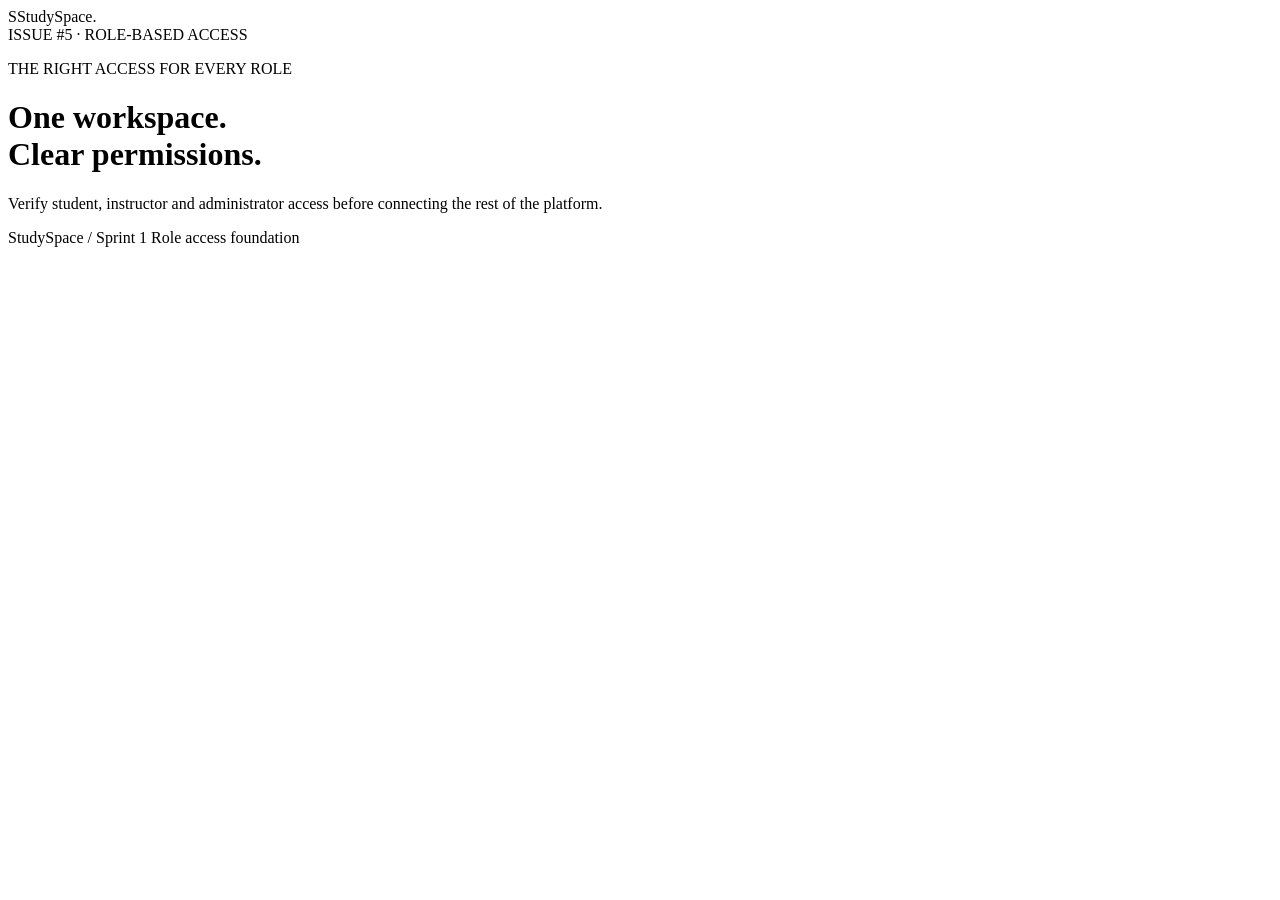
==== static/index.html @ f1f11f48 "Implement role-based access control" ====
<!doctype html>
<html lang="en">
<head>
<meta charset="utf-8"><meta name="viewport" content="width=device-width,initial-scale=1">
<title>StudySpace · Access verification</title>
<link rel="stylesheet" href="/style.css"><script src="/app.js" defer></script>
</head>
<body>
<header><div class="brand"><span class="brand-mark">S</span>StudySpace<span class="brand-dot">.</span></div><span class="issue-label">ISSUE #5 · ROLE-BASED ACCESS</span></header>
<main>
<p class="eyebrow">THE RIGHT ACCESS FOR EVERY ROLE</p><h1>One workspace.<br>Clear permissions<span>.</span></h1>
<p class="intro">Verify student, instructor and administrator access before connecting the rest of the platform.</p>
<p id="demo-notice" class="notice" hidden>Local demo: sample accounts and groups. Credential login and registration are separate features.</p>
<section id="account-panel" class="panel" hidden><h2>Choose a sample account</h2><p class="muted">This selector is enabled only in explicit local demo mode.</p><div id="accounts" class="accounts"><button data-user="2">Student</button><button data-user="1">Instructor</button><button data-user="3">Administrator</button><button data-user="4">Student without memberships</button></div></section>
<p id="message" class="message" role="status"></p>
<section id="access-panel" class="panel" hidden><div class="section-heading"><h2>Current account</h2><span id="role-badge" class="badge"></span></div><p id="account-name"></p><h3>Permissions</h3><ul id="permissions" class="permissions"></ul>
<h3>Check server authorization</h3><p class="muted">Each button sends a request to the backend. Restricted actions return access denied.</p><div class="checks"><button data-check="instructor">Instructor access</button><button data-check="admin">Administrator access</button><button data-check="quiz-create">Quiz creation permission</button><button data-check="group-1">Access sample group 1</button><button data-check="group-3">Access sample group 3</button><button data-check="manage-1">Manage sample group 1</button></div><p id="check-result" class="result" role="status"></p></section>
<footer>StudySpace / Sprint 1 <span>Role access foundation</span></footer>
</main>
</body>
</html>
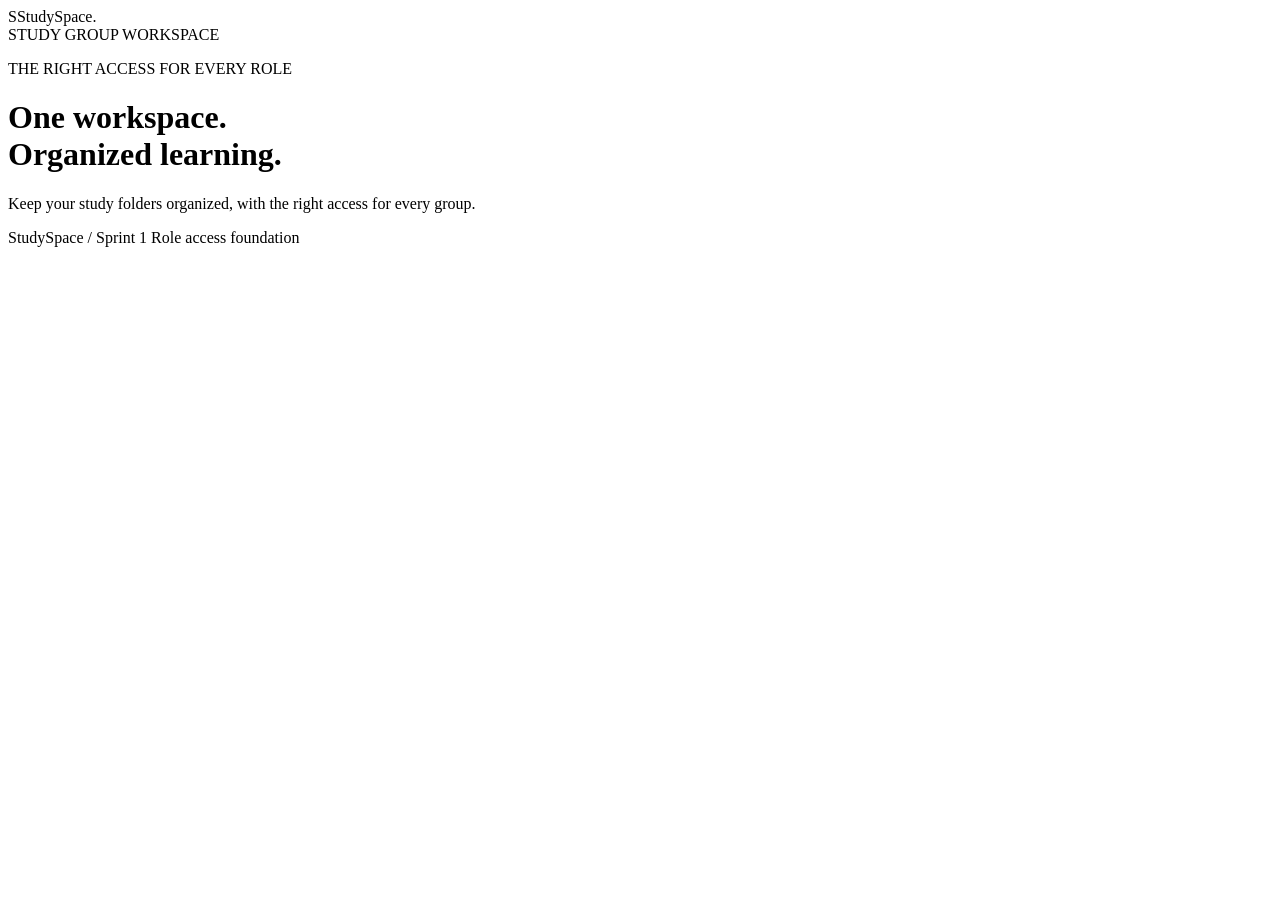
==== commit b0eca0ce: "Implement study group folder creation" ====
--- a/static/index.html
+++ b/static/index.html
@@ -2,19 +2,29 @@
 <html lang="en">
 <head>
 <meta charset="utf-8"><meta name="viewport" content="width=device-width,initial-scale=1">
-<title>StudySpace · Access verification</title>
-<link rel="stylesheet" href="/style.css"><script src="/app.js" defer></script>
+<title>StudySpace · Study folders</title>
+<link rel="stylesheet" href="/style.css"><script src="/folders.js" defer></script><script src="/app.js" defer></script>
 </head>
 <body>
-<header><div class="brand"><span class="brand-mark">S</span>StudySpace<span class="brand-dot">.</span></div><span class="issue-label">ISSUE #5 · ROLE-BASED ACCESS</span></header>
+<header><div class="brand"><span class="brand-mark">S</span>StudySpace<span class="brand-dot">.</span></div><span class="issue-label">STUDY GROUP WORKSPACE</span></header>
 <main>
-<p class="eyebrow">THE RIGHT ACCESS FOR EVERY ROLE</p><h1>One workspace.<br>Clear permissions<span>.</span></h1>
-<p class="intro">Verify student, instructor and administrator access before connecting the rest of the platform.</p>
+<p class="eyebrow">THE RIGHT ACCESS FOR EVERY ROLE</p><h1>One workspace.<br>Organized learning<span>.</span></h1>
+<p class="intro">Keep your study folders organized, with the right access for every group.</p>
 <p id="demo-notice" class="notice" hidden>Local demo: sample accounts and groups. Credential login and registration are separate features.</p>
 <section id="account-panel" class="panel" hidden><h2>Choose a sample account</h2><p class="muted">This selector is enabled only in explicit local demo mode.</p><div id="accounts" class="accounts"><button data-user="2">Student</button><button data-user="1">Instructor</button><button data-user="3">Administrator</button><button data-user="4">Student without memberships</button></div></section>
 <p id="message" class="message" role="status"></p>
 <section id="access-panel" class="panel" hidden><div class="section-heading"><h2>Current account</h2><span id="role-badge" class="badge"></span></div><p id="account-name"></p><h3>Permissions</h3><ul id="permissions" class="permissions"></ul>
 <h3>Check server authorization</h3><p class="muted">Each button sends a request to the backend. Restricted actions return access denied.</p><div class="checks"><button data-check="instructor">Instructor access</button><button data-check="admin">Administrator access</button><button data-check="quiz-create">Quiz creation permission</button><button data-check="group-1">Access sample group 1</button><button data-check="group-3">Access sample group 3</button><button data-check="manage-1">Manage sample group 1</button></div><p id="check-result" class="result" role="status"></p></section>
+<section id="folders-panel" class="panel folder-panel" hidden aria-labelledby="folders-heading">
+<div class="section-heading"><div><p class="eyebrow">A PLACE FOR EVERY SUBJECT</p><h2 id="folders-heading">Group folders</h2></div><span id="folder-count" class="badge"></span></div>
+<label for="folder-group">Study group</label><select id="folder-group" aria-describedby="folder-status"></select>
+<p id="folder-status" class="muted" role="status"></p>
+<form id="create-folder-form" class="folder-form" hidden>
+<div><label for="folder-name">New folder name</label><input id="folder-name" name="name" placeholder="e.g. Unit 2 notes" maxlength="80" required autocomplete="off"></div>
+<button id="create-folder-button" type="submit">Create folder ＋</button>
+</form>
+<p id="folder-message" class="message" role="status"></p><div id="folder-list" class="folder-grid" aria-live="polite"></div>
+</section>
 <footer>StudySpace / Sprint 1 <span>Role access foundation</span></footer>
 </main>
 </body>
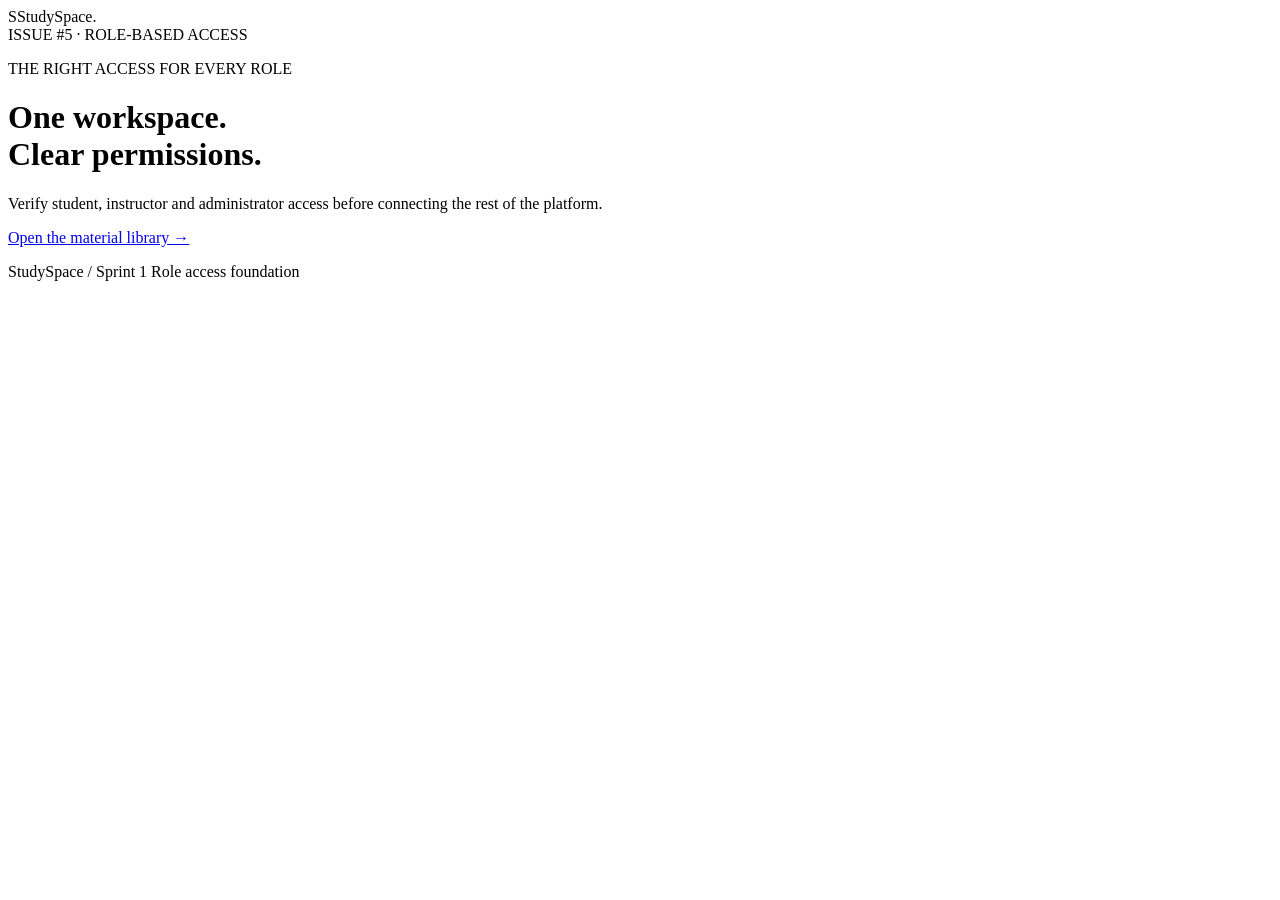
==== commit 568bafbc: "Implement material viewing and downloading" ====
--- a/static/index.html
+++ b/static/index.html
@@ -2,29 +2,20 @@
 <html lang="en">
 <head>
 <meta charset="utf-8"><meta name="viewport" content="width=device-width,initial-scale=1">
-<title>StudySpace · Study folders</title>
-<link rel="stylesheet" href="/style.css"><script src="/folders.js" defer></script><script src="/app.js" defer></script>
+<title>StudySpace · Access verification</title>
+<link rel="stylesheet" href="/style.css"><script src="/app.js" defer></script>
 </head>
 <body>
-<header><div class="brand"><span class="brand-mark">S</span>StudySpace<span class="brand-dot">.</span></div><span class="issue-label">STUDY GROUP WORKSPACE</span></header>
+<header><div class="brand"><span class="brand-mark">S</span>StudySpace<span class="brand-dot">.</span></div><span class="issue-label">ISSUE #5 · ROLE-BASED ACCESS</span></header>
 <main>
-<p class="eyebrow">THE RIGHT ACCESS FOR EVERY ROLE</p><h1>One workspace.<br>Organized learning<span>.</span></h1>
-<p class="intro">Keep your study folders organized, with the right access for every group.</p>
+<p class="eyebrow">THE RIGHT ACCESS FOR EVERY ROLE</p><h1>One workspace.<br>Clear permissions<span>.</span></h1>
+<p class="intro">Verify student, instructor and administrator access before connecting the rest of the platform.</p>
+<p><a href="/materials">Open the material library →</a></p>
 <p id="demo-notice" class="notice" hidden>Local demo: sample accounts and groups. Credential login and registration are separate features.</p>
 <section id="account-panel" class="panel" hidden><h2>Choose a sample account</h2><p class="muted">This selector is enabled only in explicit local demo mode.</p><div id="accounts" class="accounts"><button data-user="2">Student</button><button data-user="1">Instructor</button><button data-user="3">Administrator</button><button data-user="4">Student without memberships</button></div></section>
 <p id="message" class="message" role="status"></p>
 <section id="access-panel" class="panel" hidden><div class="section-heading"><h2>Current account</h2><span id="role-badge" class="badge"></span></div><p id="account-name"></p><h3>Permissions</h3><ul id="permissions" class="permissions"></ul>
 <h3>Check server authorization</h3><p class="muted">Each button sends a request to the backend. Restricted actions return access denied.</p><div class="checks"><button data-check="instructor">Instructor access</button><button data-check="admin">Administrator access</button><button data-check="quiz-create">Quiz creation permission</button><button data-check="group-1">Access sample group 1</button><button data-check="group-3">Access sample group 3</button><button data-check="manage-1">Manage sample group 1</button></div><p id="check-result" class="result" role="status"></p></section>
-<section id="folders-panel" class="panel folder-panel" hidden aria-labelledby="folders-heading">
-<div class="section-heading"><div><p class="eyebrow">A PLACE FOR EVERY SUBJECT</p><h2 id="folders-heading">Group folders</h2></div><span id="folder-count" class="badge"></span></div>
-<label for="folder-group">Study group</label><select id="folder-group" aria-describedby="folder-status"></select>
-<p id="folder-status" class="muted" role="status"></p>
-<form id="create-folder-form" class="folder-form" hidden>
-<div><label for="folder-name">New folder name</label><input id="folder-name" name="name" placeholder="e.g. Unit 2 notes" maxlength="80" required autocomplete="off"></div>
-<button id="create-folder-button" type="submit">Create folder ＋</button>
-</form>
-<p id="folder-message" class="message" role="status"></p><div id="folder-list" class="folder-grid" aria-live="polite"></div>
-</section>
 <footer>StudySpace / Sprint 1 <span>Role access foundation</span></footer>
 </main>
 </body>
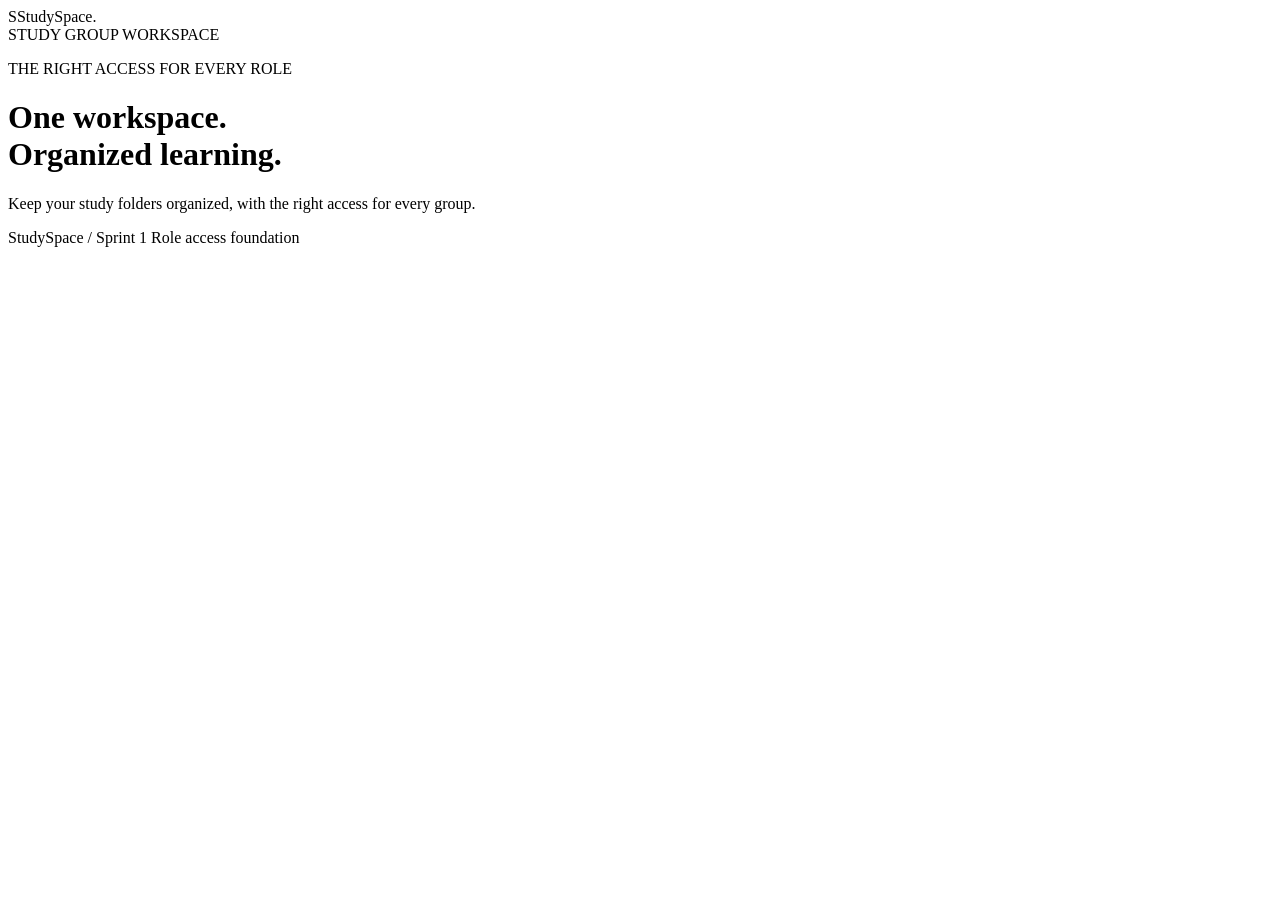
==== commit 06538097: "Merge pull request #24 from Kr1491/feat/7-folder-creation Implement study group folder creation" ====
--- a/static/index.html
+++ b/static/index.html
@@ -2,20 +2,29 @@
 <html lang="en">
 <head>
 <meta charset="utf-8"><meta name="viewport" content="width=device-width,initial-scale=1">
-<title>StudySpace · Access verification</title>
-<link rel="stylesheet" href="/style.css"><script src="/app.js" defer></script>
+<title>StudySpace · Study folders</title>
+<link rel="stylesheet" href="/style.css"><script src="/folders.js" defer></script><script src="/app.js" defer></script>
 </head>
 <body>
-<header><div class="brand"><span class="brand-mark">S</span>StudySpace<span class="brand-dot">.</span></div><span class="issue-label">ISSUE #5 · ROLE-BASED ACCESS</span></header>
+<header><div class="brand"><span class="brand-mark">S</span>StudySpace<span class="brand-dot">.</span></div><span class="issue-label">STUDY GROUP WORKSPACE</span></header>
 <main>
-<p class="eyebrow">THE RIGHT ACCESS FOR EVERY ROLE</p><h1>One workspace.<br>Clear permissions<span>.</span></h1>
-<p class="intro">Verify student, instructor and administrator access before connecting the rest of the platform.</p>
-<p><a href="/materials">Open the material library →</a></p>
+<p class="eyebrow">THE RIGHT ACCESS FOR EVERY ROLE</p><h1>One workspace.<br>Organized learning<span>.</span></h1>
+<p class="intro">Keep your study folders organized, with the right access for every group.</p>
 <p id="demo-notice" class="notice" hidden>Local demo: sample accounts and groups. Credential login and registration are separate features.</p>
 <section id="account-panel" class="panel" hidden><h2>Choose a sample account</h2><p class="muted">This selector is enabled only in explicit local demo mode.</p><div id="accounts" class="accounts"><button data-user="2">Student</button><button data-user="1">Instructor</button><button data-user="3">Administrator</button><button data-user="4">Student without memberships</button></div></section>
 <p id="message" class="message" role="status"></p>
 <section id="access-panel" class="panel" hidden><div class="section-heading"><h2>Current account</h2><span id="role-badge" class="badge"></span></div><p id="account-name"></p><h3>Permissions</h3><ul id="permissions" class="permissions"></ul>
 <h3>Check server authorization</h3><p class="muted">Each button sends a request to the backend. Restricted actions return access denied.</p><div class="checks"><button data-check="instructor">Instructor access</button><button data-check="admin">Administrator access</button><button data-check="quiz-create">Quiz creation permission</button><button data-check="group-1">Access sample group 1</button><button data-check="group-3">Access sample group 3</button><button data-check="manage-1">Manage sample group 1</button></div><p id="check-result" class="result" role="status"></p></section>
+<section id="folders-panel" class="panel folder-panel" hidden aria-labelledby="folders-heading">
+<div class="section-heading"><div><p class="eyebrow">A PLACE FOR EVERY SUBJECT</p><h2 id="folders-heading">Group folders</h2></div><span id="folder-count" class="badge"></span></div>
+<label for="folder-group">Study group</label><select id="folder-group" aria-describedby="folder-status"></select>
+<p id="folder-status" class="muted" role="status"></p>
+<form id="create-folder-form" class="folder-form" hidden>
+<div><label for="folder-name">New folder name</label><input id="folder-name" name="name" placeholder="e.g. Unit 2 notes" maxlength="80" required autocomplete="off"></div>
+<button id="create-folder-button" type="submit">Create folder ＋</button>
+</form>
+<p id="folder-message" class="message" role="status"></p><div id="folder-list" class="folder-grid" aria-live="polite"></div>
+</section>
 <footer>StudySpace / Sprint 1 <span>Role access foundation</span></footer>
 </main>
 </body>
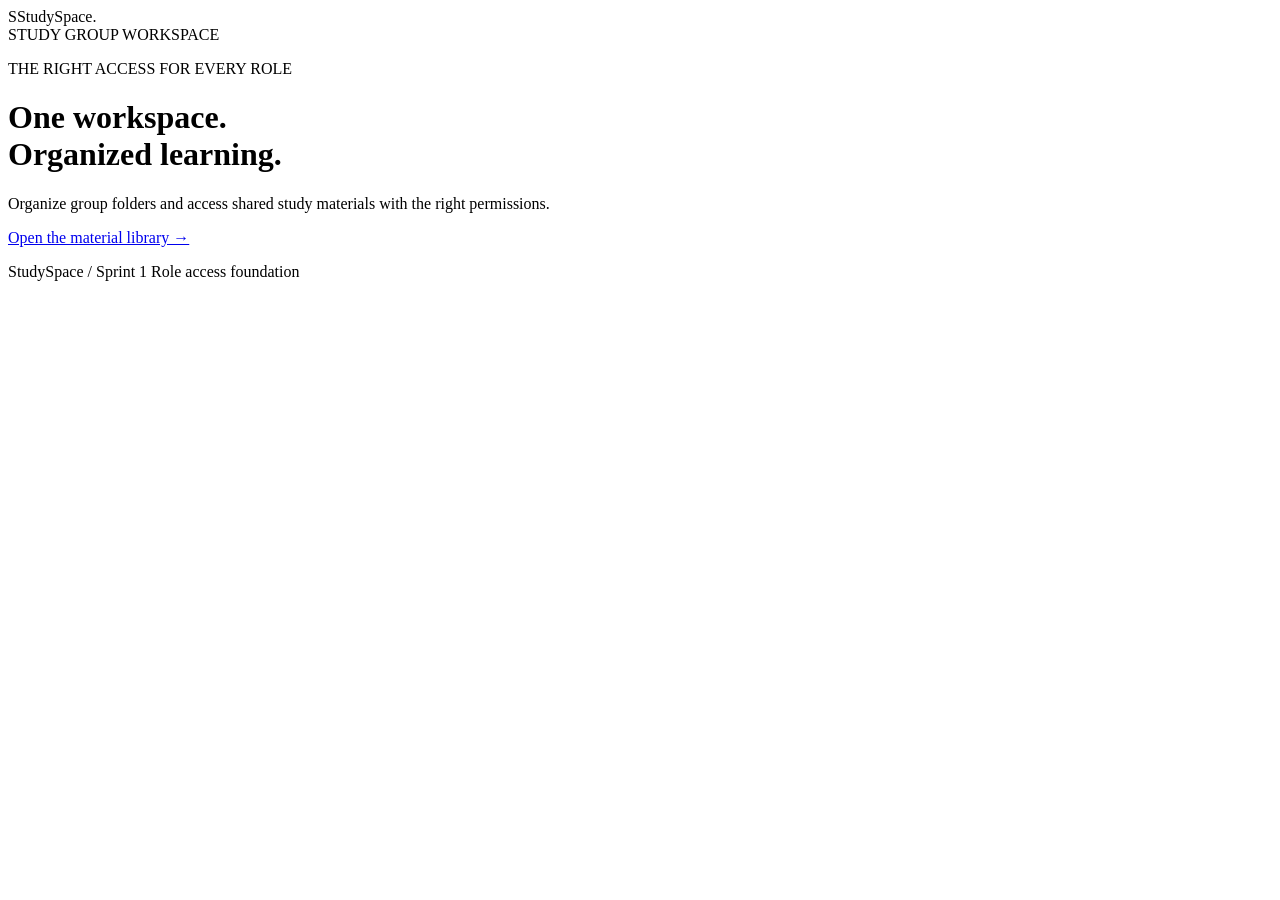
==== commit c89dd15b: "Resolve material access conflicts with merged folder feature" ====
--- a/static/index.html
+++ b/static/index.html
@@ -9,7 +9,8 @@
 <header><div class="brand"><span class="brand-mark">S</span>StudySpace<span class="brand-dot">.</span></div><span class="issue-label">STUDY GROUP WORKSPACE</span></header>
 <main>
 <p class="eyebrow">THE RIGHT ACCESS FOR EVERY ROLE</p><h1>One workspace.<br>Organized learning<span>.</span></h1>
-<p class="intro">Keep your study folders organized, with the right access for every group.</p>
+<p class="intro">Organize group folders and access shared study materials with the right permissions.</p>
+<p><a href="/materials">Open the material library →</a></p>
 <p id="demo-notice" class="notice" hidden>Local demo: sample accounts and groups. Credential login and registration are separate features.</p>
 <section id="account-panel" class="panel" hidden><h2>Choose a sample account</h2><p class="muted">This selector is enabled only in explicit local demo mode.</p><div id="accounts" class="accounts"><button data-user="2">Student</button><button data-user="1">Instructor</button><button data-user="3">Administrator</button><button data-user="4">Student without memberships</button></div></section>
 <p id="message" class="message" role="status"></p>
